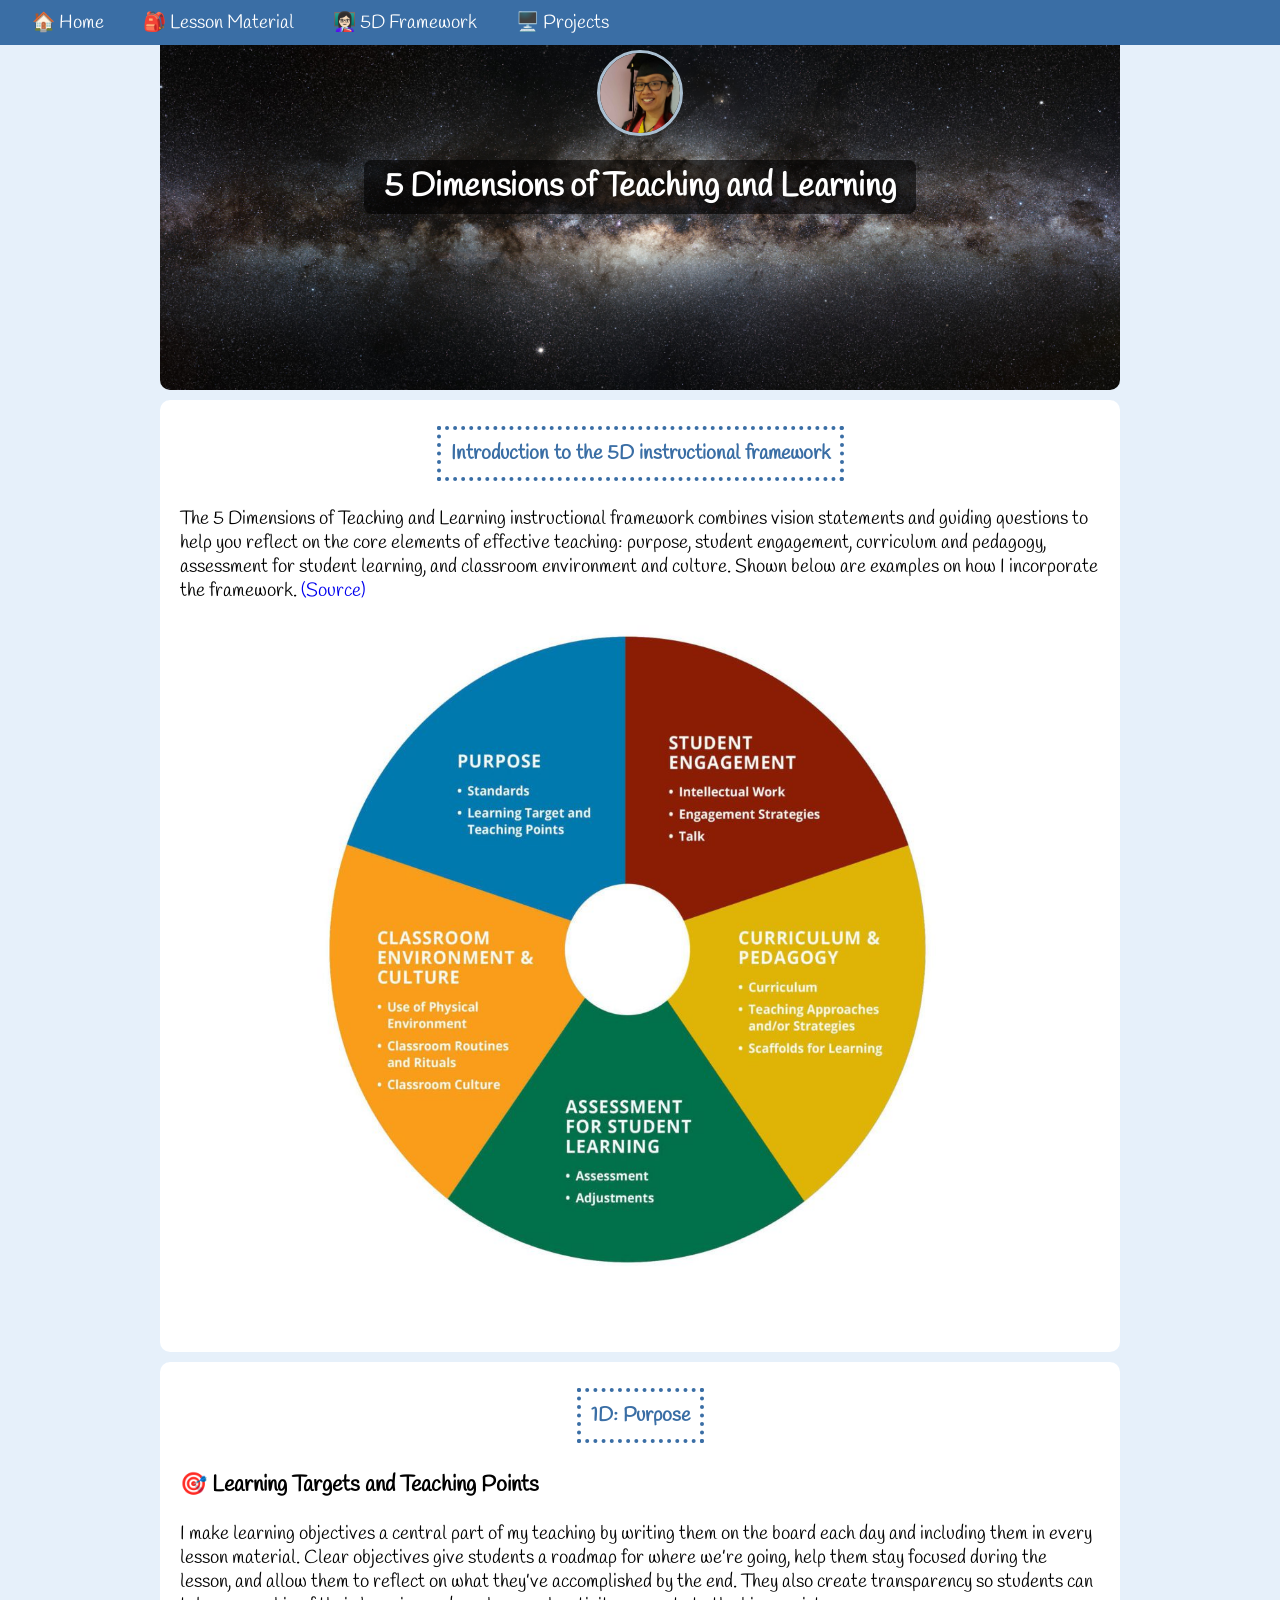
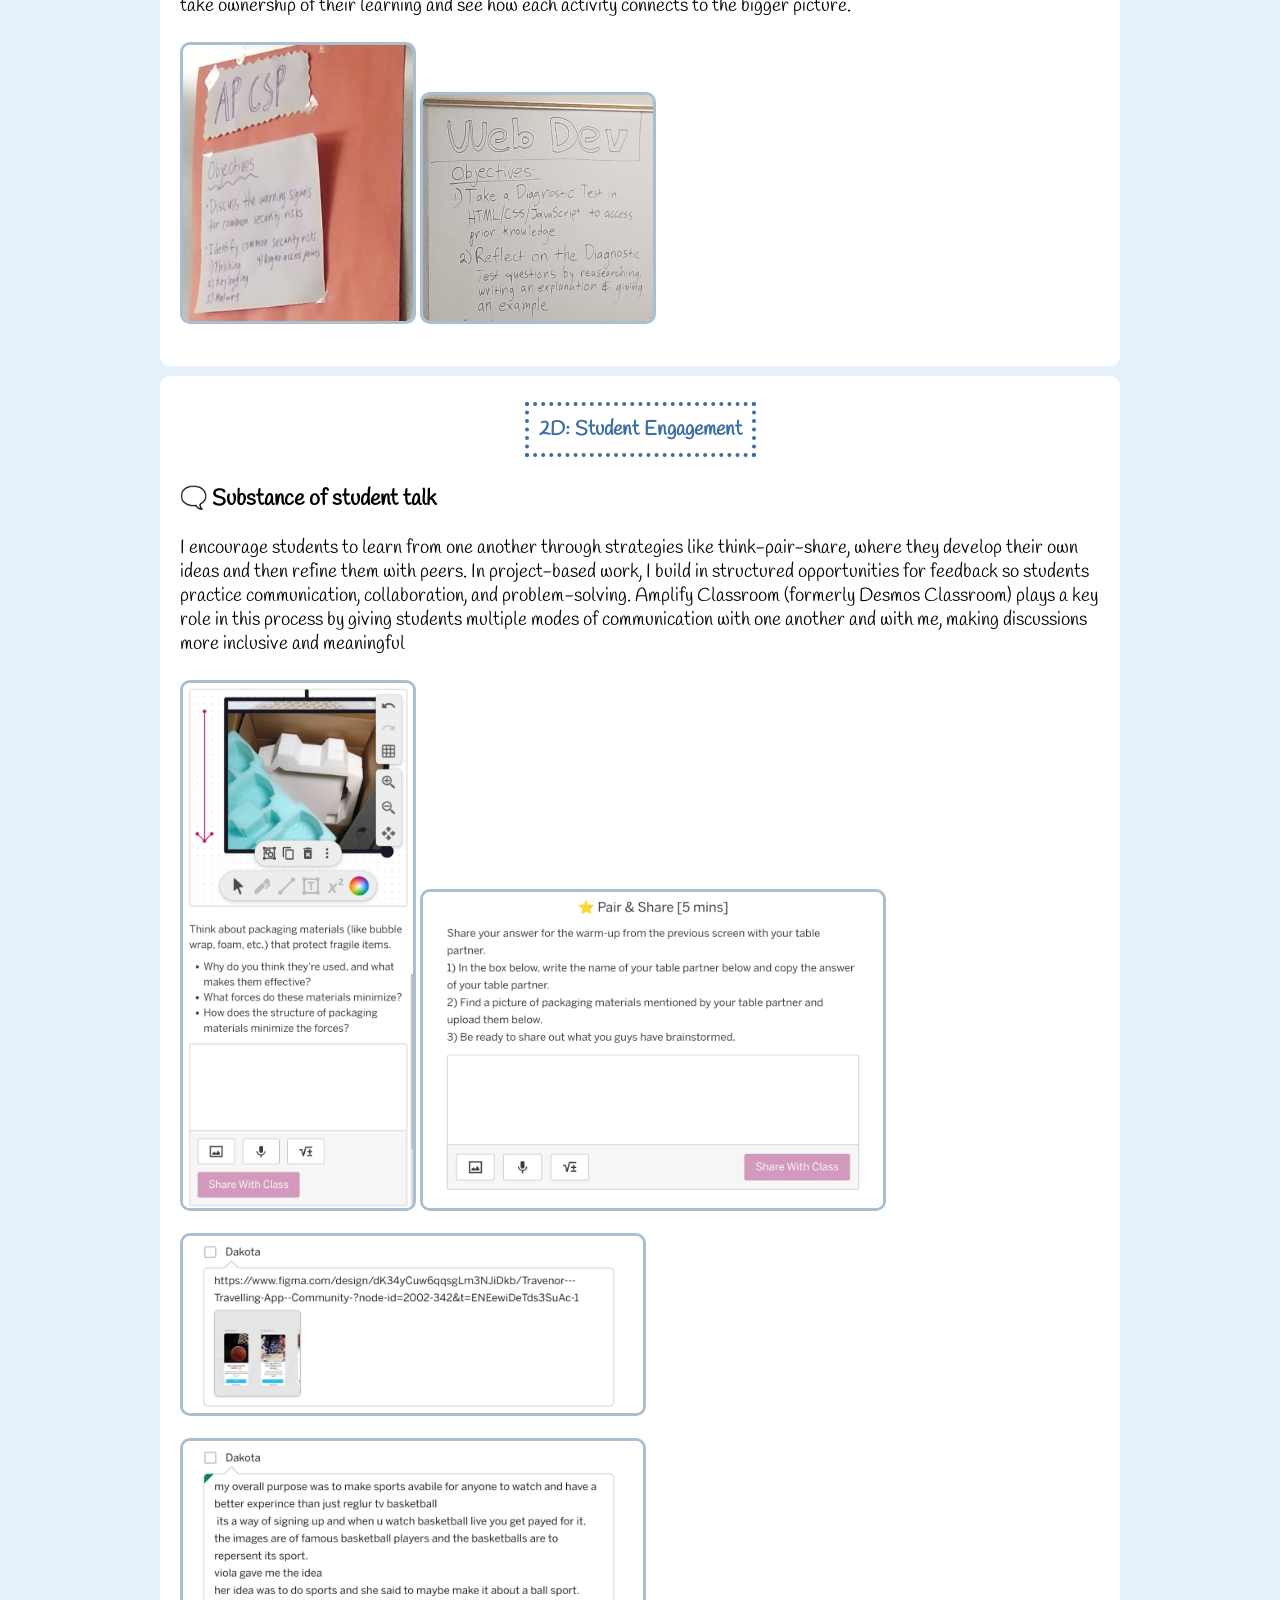
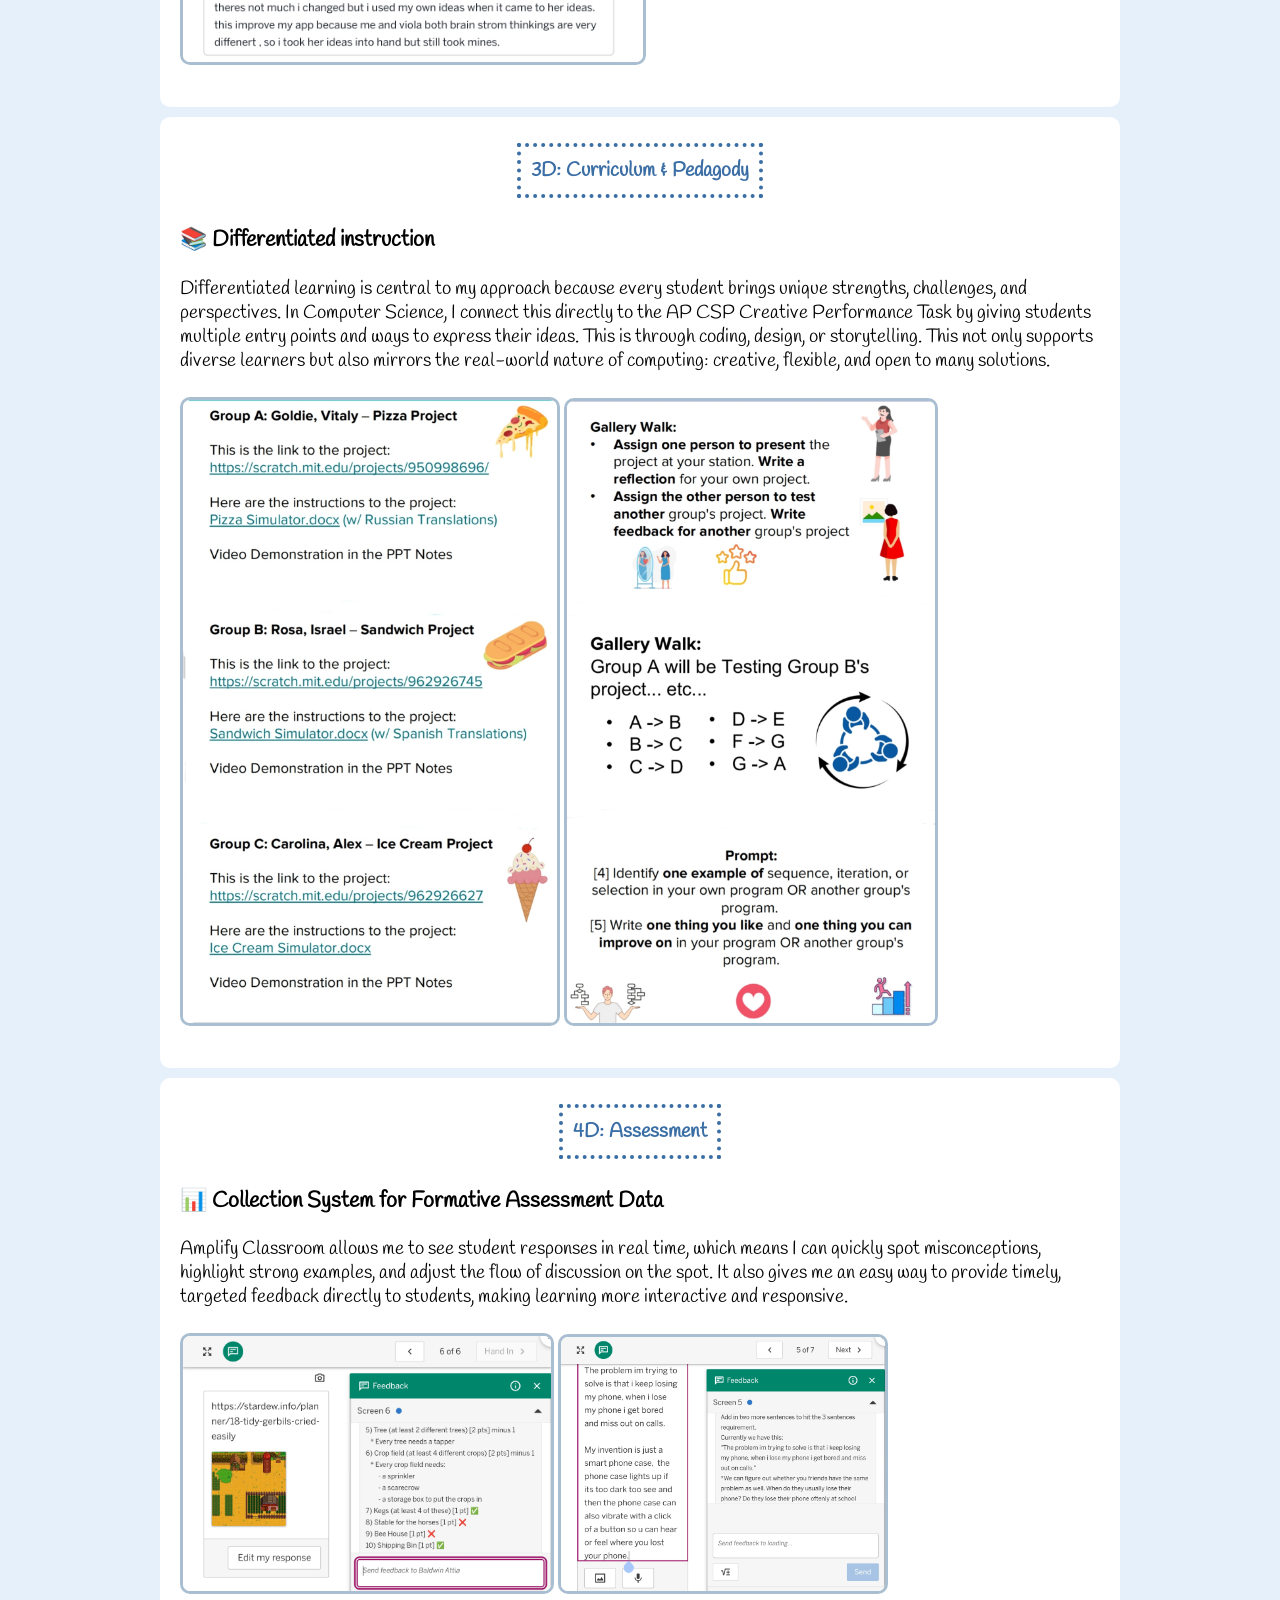
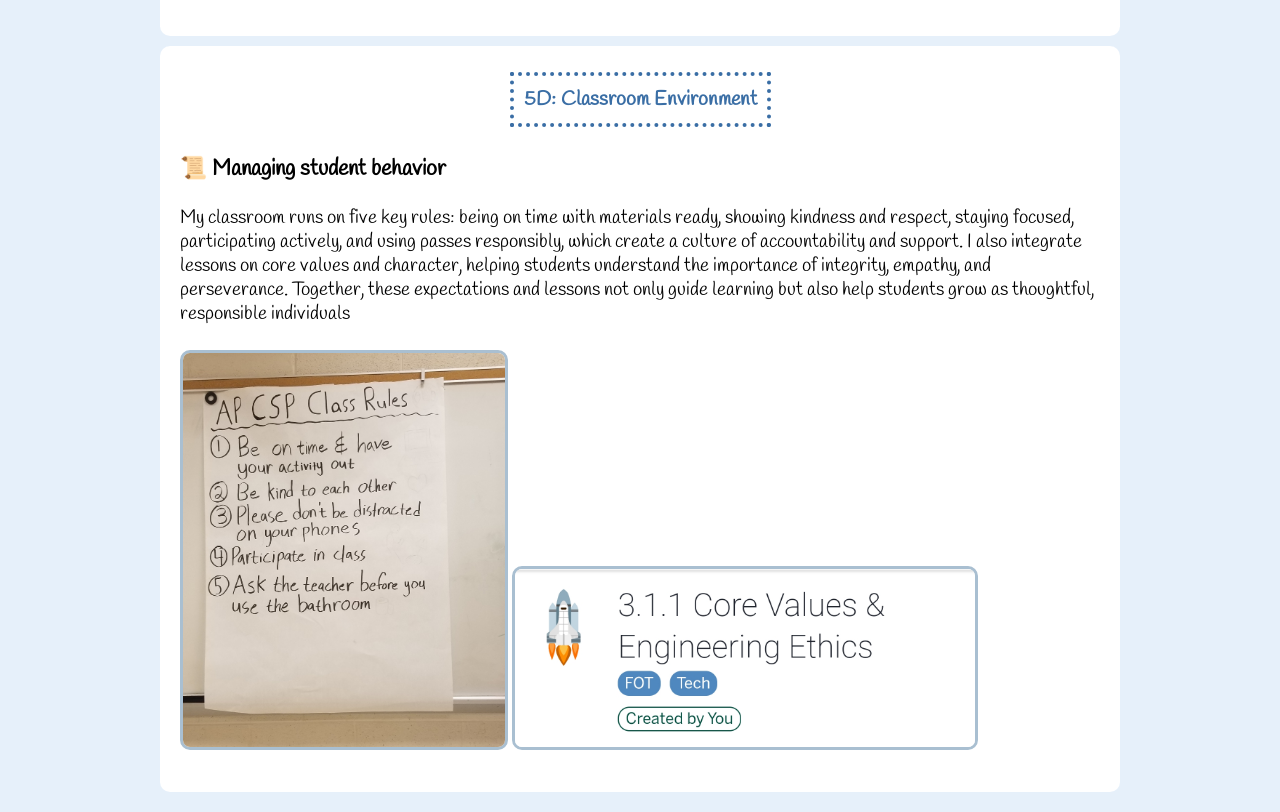
==== 5D-framework.html @ feb8df52 "first commit" ====
<!doctype html>
<html>
  <head>
    <meta name="viewport" content="width=device-width, initial-scale=1.0" />
    <title>Portfolio</title>
    <link
      href="https://fonts.googleapis.com/css?family=Handlee"
      rel="stylesheet"
    />
    <link rel="stylesheet" href="style.css" />
  </head>

  <body>
    <nav class="navbar">
      <button class="nav-toggle" onclick="toggleMenu()">☰</button>
      <div class="nav-links">
        <button class="nav-close" onclick="toggleMenu()">✖</button>
        <a href="index.html">🏠 Home</a>
        <a href="materials.html">🎒 Lesson Material</a>
        <a href="5D-framework.html">👩🏻‍🏫 5D Framework</a>
        <a href="projects.html">🖥️ Projects</a>
      </div>
    </nav>

    <main>
      <header id="header" class="section">
        <img
          alt=""
          class="img-circle"
          src="profile.jpg"
          onerror="this.style.display='none'"
        />
        <br />
        <p>5 Dimensions of Teaching and Learning</p>
      </header>

      <section class="section">
        <h1><span>Introduction to the 5D instructional framework</span></h1>

        <p>
          The 5 Dimensions of Teaching and Learning instructional framework
          combines vision statements and guiding questions to help you reflect
          on the core elements of effective teaching: purpose, student
          engagement, curriculum and pedagogy, assessment for student learning,
          and classroom environment and culture. Shown below are examples on how
          I incorporate the framework.
          <a
            href="https://k-12leadership.org/tools/5-dimensions-of-teaching-and-learning/"
            target="_blank"
            >(Source)</a
          >
        </p>

        <div class="image-container">
          <img
            src="5D-framework.jpg"
            alt="5D Framework"
            onerror="this.src='https://k-12leadership.org/wp-content/uploads/2021/03/5D-framework-just-visual-999x1024.jpg'"
            style="width: 75%; height: auto"
          />
        </div>

        <h3></h3>
        <p></p>
      </section>

      <section class="section">
        <h1><span>1D: Purpose</span></h1>
        <h3>🎯 Learning Targets and Teaching Points</h3>
        <p>
          I make learning objectives a central part of my teaching by writing
          them on the board each day and including them in every lesson
          material. Clear objectives give students a roadmap for where we’re
          going, help them stay focused during the lesson, and allow them to
          reflect on what they’ve accomplished by the end. They also create
          transparency so students can take ownership of their learning and see
          how each activity connects to the bigger picture.
        </p>
        <br />

        <img
          src="apcsp-obj.png"
          class="image-with-border"
          style="width: 25%; height: auto"
        />
        <img
          src="web-obj.jpg"
          class="image-with-border"
          style="width: 25%; height: auto"
        />
      </section>

      <section class="section">
        <h1><span>2D: Student Engagement</span></h1>
        <h3>🗨️ Substance of student talk</h3>
        <p>I encourage students to learn from one another through strategies like think-pair-share, where they develop their own ideas and then refine them with peers. In project-based work, I build in structured opportunities for feedback so students practice communication, collaboration, and problem-solving. Amplify Classroom (formerly Desmos Classroom) plays a key role in this process by giving students multiple modes of communication with one another and with me, making discussions more inclusive and meaningful</p>
        <br />

        <img
          src="warmup.jpg"
          class="image-with-border"
          style="width: 25%; height: auto"
        />
        <img
          src="pair-share.jpg"
          class="image-with-border"
          style="width: 50%; height: auto"
        />
        <img
          src="figma.jpg"
          class="image-with-border"
          style="width: 50%; height: auto"
        />
        
        <img
          src="student-student.jpg"
          class="image-with-border"
          style="width: 50%; height: auto"
        />
        
      </section>
      <section class="section">
        <h1><span>3D: Curriculum & Pedagody</span></h1>
        <h3>📚 Differentiated instruction</h3>
        <p>Differentiated learning is central to my approach because every student brings unique strengths, challenges, and perspectives. In Computer Science, I connect this directly to the AP CSP Creative Performance Task by giving students multiple entry points and ways to express their ideas. This is through coding, design, or storytelling. This not only supports diverse learners but also mirrors the real-world nature of computing: creative, flexible, and open to many solutions.</p>
        <br />

        <img
          src="choose-proj.jpg"
          class="image-with-border"
          style="width: 40.7%; height: auto"
        />
        <img
          src="gallery-walk.jpg"
          class="image-with-border"
          style="width: 40%; height: auto"
        />
      </section>
      <section class="section">
        <h1><span>4D: Assessment</span></h1>
        <h3>📊 Collection System for Formative Assessment Data</h3>
        <p>Amplify Classroom allows me to see student responses in real time, which means I can quickly spot misconceptions, highlight strong examples, and adjust the flow of discussion on the spot. It also gives me an easy way to provide timely, targeted feedback directly to students, making learning more interactive and responsive.</p>
        <br />

        <img
          src="stardew.jpg"
          class="image-with-border"
          style="width: 40%; height: auto"
        />
        <img
          src="inventor.jpg"
          class="image-with-border"
          style="width: 35.2%; height: auto"
        />
      </section>
      <section class="section">
        <h1><span>5D: Classroom Environment</span></h1>
        <h3>📜 Managing student behavior</h3>
        <p>My classroom runs on five key rules: being on time with materials ready, showing kindness and respect, staying focused, participating actively, and using passes responsibly, which create a culture of accountability and support. I also integrate lessons on core values and character, helping students understand the importance of integrity, empathy, and perseverance. Together, these expectations and lessons not only guide learning but also help students grow as thoughtful, responsible individuals</p>
        <br />

        <img
          src="rules.jpg"
          class="image-with-border"
          style="width: 35%; height: auto"
        />
        <img
          src="core.jpg"
          class="image-with-border"
          style="width: 50%; height: auto"
        />
      </section>
    </main>
    <script src="main.js"></script>
  </body>
</html>
---- style.css ----
/* Global Reset & Base Styles */
html {
	margin: 0;
	padding: 0;
}

body {
	font-family: 'Handlee', cursive;
	font-size: 14pt;
	background-color: #E6F0FA;
	padding: 10px; /* Provides spacing around the content */
	margin: 0; /* Overrides default body margin */
	/* Consider adding margin-top if content overlaps fixed navbar */
	/* margin-top: 50px; Adjust based on navbar height */
}

p {
	padding: 0;
	margin: 0;
}


/* Utility Classes */
.img-circle {
	width: 150px; /* Size from second definition */
	height: 150px; /* Size from second definition */
	border-radius: 50%;
	border: 3px solid #A9BFD1; /* Border color from second definition */
	object-fit: cover; /* From second definition */
	/* Note: The original CSS had two definitions. One had 'border: 3px solid white'. */
	/* The second one (#header .img-circle) was more specific and likely intended. */
	/* If you need the white border elsewhere, create a separate specific class. */
}

.image-container {
  display: flex; /* Enables Flexbox */
  justify-content: center; /* Centers content horizontally */
}

.image-with-border {
  border: 3px solid #A9BFD1; /* 3px solid border with the light blue color */
  border-radius: 10px; /* Optional: adds rounded corners to the image */
  /* You can add margin-bottom here if you want space between the image and the paragraph */
  margin-bottom: 15px;
  justify-content: center; /* Centers content horizontally */
}





/* Navigation Bar */
/* Navbar container */
.navbar {
  display: flex;
  align-items: center;
  background-color: #3A6EA5; /* blue */
  padding: 10px 20px;
  position: fixed;
  top: 0;
  left: 0;
  height: 45px;
  width: 100%;
  box-sizing: border-box;
  z-index: 100;
}

/* Hamburger button */
.nav-toggle {
  display: none;
  font-size: 25pt;
  background: none;
  border: none;
  color: white;
  cursor: pointer;
  margin-right: 15px;
}

/* Desktop nav links */
.nav-links {
  display: flex;
  gap: 15px;
}

.nav-links a {
  color: white;             /* force white text */
  text-decoration: none;
  padding: 8px 12px;
  border-radius: 5px;
}

.nav-links a:visited {
  color: white;             /* fix purple visited links */
}

.nav-links a:hover {
  background-color: #5B8FD3;
  color: black;
}

.nav-close {
  display: none;               /* hidden on desktop */
  background: none;
  border: none;
  color: white;
  font-size: 25pt;
  position: absolute;
  top: 15px;
  left: 15px;                  /* inside menu, left-aligned */
  cursor: pointer;
}

/* Mobile menu */
@media (max-width: 640px) {
  .nav-toggle {
    display: block;         /* show hamburger */
  }

  .nav-links {
    display: flex;
    flex-direction: column;
    position: fixed;
    top: 0;
    left: -100%;            /* start off-screen left */
    width: 100%;            /* full width of viewport */
    height: 100vh;          /* full height */
    background-color: #3A6EA5;
    padding-top: 80px;
    gap: 10px;
    transition: left 0.3s ease;
    z-index: 90;
    overflow-y: auto; 
  }

  .nav-links.show {
    left: 0;                /* slide in from left */
  }

  .nav-links a {
    font-size: 18pt;
    padding: 20px; /* <-- pushes links below the X close button */
  }
  .nav-close {
    display: block;            /* show on mobile menu */
  }

/* Prevent body from scrolling */
.no-scroll {
  overflow: hidden;
  height: 100vh; /* optional, ensures full-page height is fixed */
}

  .navbar {
    height: 55px; /* increase this to make the blue bar thicker */
  }
}
/* Default for desktops */
#header {
	padding: 40px 20px;
	background-image: url("New_space_banner.jpg");
	background-size: cover;
	background-position: center;
	background-repeat: no-repeat;
	height: 300px; /* Or auto, depending on your layout */
	z-index: 1;
}

/* Phones */
@media (max-width: 640px) {
	#header {
		height: 150px;
		padding: 20px 10px;
	}
}


/* Header overlay for better contrast */
#header::before {
	content: "";
	position: absolute;
	inset: 0; /* Covers the entire element */
	background: rgba(0, 0, 0, 0.0); /* semi-transparent overlay */
	z-index: 0; /* Behind the content */
	border-radius: inherit; /* Inherit border-radius if header has one */
}

#header img.img-circle { /* Specificity for the header image */
	display: block;
	width: 80px; /* Original size for header image */
	height: 80px; /* Original size for header image */
	margin: auto; /* Center the image */
	border: 3px solid #A9BFD1; /* Original border for header image */
}

#header p {
  font-size: 25pt;
  padding: 5px 20px;
  font-weight: bold;
  text-align: center;
  text-shadow: 2px 2px 6px rgba(0, 0, 0, 0.6);
  background-color: rgba(0, 0, 0, 0.6);
  border-radius: 8px;
  color: white;
  display: inline-block;
  margin: 0 auto;
  position: relative; /* Add this line */
  z-index: 2; /* Add this line to explicitly layer the text */
}


#header {
	text-align: center;
}

/* General Section Styling */
.section {
	background-color: #fff;
	margin-bottom: 10px;
	border-radius: 10px;
	/* Common padding/margin will be set in media queries */
}

.section h1 {
  font-size: 15pt;
  color: #3A6EA5;
  text-align: center;
  padding: 20px 0;
  margin: 0 0 20px 0;
  position: relative; /* Add this line */
  z-index: 2; /* Add this line to make sure the h1 is correctly layered */
  /*
  border-bottom: 4px dotted #8d54be; 
  padding-bottom: 20px; 
  /*Add padding to separate the border from the h3 */
  
}

.section p {
    position: relative;
    z-index: 1; /* This will ensure paragraphs are selectable */
}

/*dotted borders*/
.section h1 span {
	border: 4px dotted #3A6EA5;
	padding: 10px;
}

/* Specific Content Styles */
.code-snippet {
	display: inline-block; /* Changed from inline for padding/border */
	font-family: "Courier New", monospace;
	font-size: 1.0em; /* Relative to parent font size */
	color: #8d54be;
	background-color: #f4f4f4;
	padding: 5px 10px;
	border-radius: 5px;
	border: 1px solid #ddd;
	box-shadow: 2px 2px 6px rgba(0, 0, 0, 0.1);
	margin-top: 5px; /* Add some space */
	margin-bottom: 5px; /* Add some space */
}

.quote {
	font-style: italic;
	color: #2c3e50;
	font-size: 1.0em; /* Relative to parent font size */
	margin-top: 10px;
	text-align: left;
}

/* Experience / Education List Styles */
dl {
	/* Add padding/margin if needed */
	padding-left: 0px; /* Example */
}

dt {
	margin-top: 10px; /* Space between entries */
}

dd {
	margin-left: 20px; /* Indent details */
	margin-bottom: 5px; /* Space below details */
	line-height: 1.4; /* Improve readability */
}

/* Style for the floated span within dt */
dt span {
	float: right;
	font-weight: normal; /* Adjust if needed */
}

/* Programming/Dev/Creative Tools List Styles */
/* (Uses general dl/dd styles above) */
/* Add specific styles if needed */


/* Media Section */
iframe,
audio { /* Grouped selector */
	display: block;
	margin: 20px auto; /* Add vertical margin */
	border: 3px solid #A9BFD1;
	width: 100%; /* Ensure responsiveness */
	box-sizing: border-box; /* Include border in width calculation */
	/* Explicit width/height removed for better responsiveness */
	/* If fixed size needed, uncomment below */
	height: 360px;
}

/* Contacts Section */
#contacts {
	text-align: center;
	padding-bottom: 20px; /* Added padding */
}

#contacts h1 { /* Inherits .section h1 styles */
	margin-bottom: 20px; /* More space after title */
}

#contacts div {
	margin-bottom: 15px; /* Space between icons and text */
}

#contacts a {
	text-decoration: none;
	display: inline-block; /* Allows margin */
	margin-left: 7px;
	margin-right: 7px;
}

#contacts img {
	height: 50px;
	width: 50px;
	vertical-align: middle; /* Align icons better if text wraps */
}

#contacts img:hover {
	opacity: 0.8;
}

#contacts p {
	/* Inherits base 'p' styles */
	font-size: 12pt; /* Example: Adjust size if needed */
	color: #555; /* Example: Adjust color if needed */
}


/* Copyright Footer */
.copyright {
	font-size: 14pt; /* Slightly larger than body */
	text-align: center;
	padding-top: 10px;
	padding-bottom: 50px;
	color: grey;
}

/* --- Media Queries --- */
/* Styles for Mobile */
@media screen and (max-width: 1140px) { /* Adjusted breakpoint slightly */
	.section {
		padding: 15px;
		/* No horizontal margins */
		margin-left: 0;
		margin-right: 0;
	}
	#header {
		margin-top: 35px; /* Adjust header margin for smaller navbar height if needed */
	}
	dt span { /* Stack date/time below title on small screens */
			float: none;
			display: block;
		font-size: 0.9em;
		margin-top: 3px;
		}
}

/* Styles for Tablets/Desktops */
@media screen and (min-width: 1140px) { /* Simplified breakpoint */
	.section {
		padding: 20px;
		margin-left: 150px;
		margin-right: 150px;
	}

}


a {
	text-decoration: none;
}


/* --- Styles for Two-Column Layout --- */

.two-column-container {
	display: flex; /* Enables Flexbox */
	justify-content: space-between; /* Optional: Distributes space between columns */
	gap: 20px; /* Adds space between the columns (adjust as needed) */
	margin-top: 20px; /* Optional: Add some space above the columns */
	flex-wrap: wrap; /* Allows columns to stack on smaller screens */
}

.column {
	flex: 1; /* Allows columns to grow and shrink equally */
	min-width: 250px; /* Optional: Prevent columns from becoming too narrow */
	/* Add padding, borders, or background if you want to style the columns */
	padding: 15px;
	/* border: 1px solid #ccc; /* Example border */
	/* background-color: #f9f9f9; /* Example background */
}

/* Optional: Add specific styling for lists within columns */
.column h2 {
		margin-top: 0; /* Remove default top margin if needed */
}

.column ul {
	list-style: none; /* Remove default bullet points */
	padding-left: 0; /* Remove default padding */
}

.column li {
	margin-bottom: 8px; /* Space between list items */
}

/* --- Optional: Responsive Styling --- */
/* If the screen is too small, stack the columns */
@media (max-width: 1140px) { /* Adjust breakpoint as needed */
	.two-column-container {
		flex-direction: column; /* Stack items vertically */
	}
	.column {
			min-width: 100%; /* Allow columns to take full width when stacked */
	}
}


#docContainer {
	width: 100%;
	height: 400px;
	position: relative;
	display: flex;
	justify-content: center;
	align-items: center;
}

#docIframe {
	width: 1000px;
	height: 100%;
	border: none;
	display: flex;
	justify-content: center;
	align-items: center;
}

#fullscreenBtn {
	position: absolute;
	bottom: 10px;
	right: 30px;
	z-index: 10;
	padding: 8px 12px;
	background-color: rgba(0, 0, 0, 0.7);
	color: white;
	border: none;
	border-radius: 5px;
	cursor: pointer;
}

#exitFullscreenBtn {
	position: absolute;
	bottom: 10px;
	right: 68px;
	z-index: 10;
	padding: 8px 12px;
	background-color: rgba(0, 0, 0, 0.7);
	color: white;
	border: none;
	border-radius: 5px;
	cursor: pointer;
}

/* === Commented Out Unused Styles (Based on provided HTML) === */
/* If these are used in other pages, uncomment them. */

/*
table {
	width: 100%;
	font-size: 11pt;
}

table,
th,
td {
	border: 2px solid #cecece;
	border-collapse: collapse;
	text-align: center;
	table-layout: fixed;
}

.selected {
	background-color: #f36f48;
	font-weight: bold;
	color: white;
}

li {
	margin-bottom: 15px;
	font-weight: bold;
}

progress {
	width: 70%;
	height: 20px;
	color: #f8c75d;
	background: #efefef;
	border: none; // Add this for consistency
	border-radius: 10px; // Optional: round corners
}

progress::-webkit-progress-bar {
	background: #efefef;
	border-radius: 10px; // Optional: round corners
}

progress::-webkit-progress-value {
	background: #f8c75d;
	border-radius: 10px; // Optional: round corners
}

progress::-moz-progress-bar {
	color: #f8c75d;
	background: #efefef;
	border-radius: 10px; // Optional: round corners
}

hr {
	border: 0;
	height: 1px;
	background: #f36f48;
}

form {
	text-align: center;
	margin-top: 0;
}

.submit {
	background-color: #3fb6b2;
	padding: 12px 45px;
	border-radius: 5px;
	cursor: pointer;
	color: #ffffff;
	border: none;
	outline: none;
	margin: 0;
	font-weight: bold;
}

.submit:hover {
	background-color: #43a09d;
}

textarea {
	height: 100px;
}

input,
textarea {
	margin-bottom: 10px;
	font-size: 11pt;
	padding: 15px 10px 10px;
	border: 1px solid #cecece;
	background-color: #efefef;
	color: #787575;
	border-radius: 5px;
	width: 70%;
	outline: none;
	box-sizing: border-box; // Recommended for padding/border inclusion
}

.face {
	transform: scale(0.4);
	margin: 0 auto;
	display: block;
	margin-top: -35px;
	margin-bottom: -25px;
}
*/

/* Page transition styles - Keep if used for multi-page effects */
/*
.page {
	width: 100vw;
	height: 100vh;
	position: fixed;
	top: 0;
	left: -100vw;
	overflow-y: auto;
	z-index: 0;
	background-color: #f7d2f2;
	transition: left 0.5s ease-in-out; // Added transition
}

.page:target {
	left: 0vw;
	z-index: 1;
}
*/

/* Redundant body selector, conflicts with tag selector */
/*
.body {
	margin: 0em;
}
*/
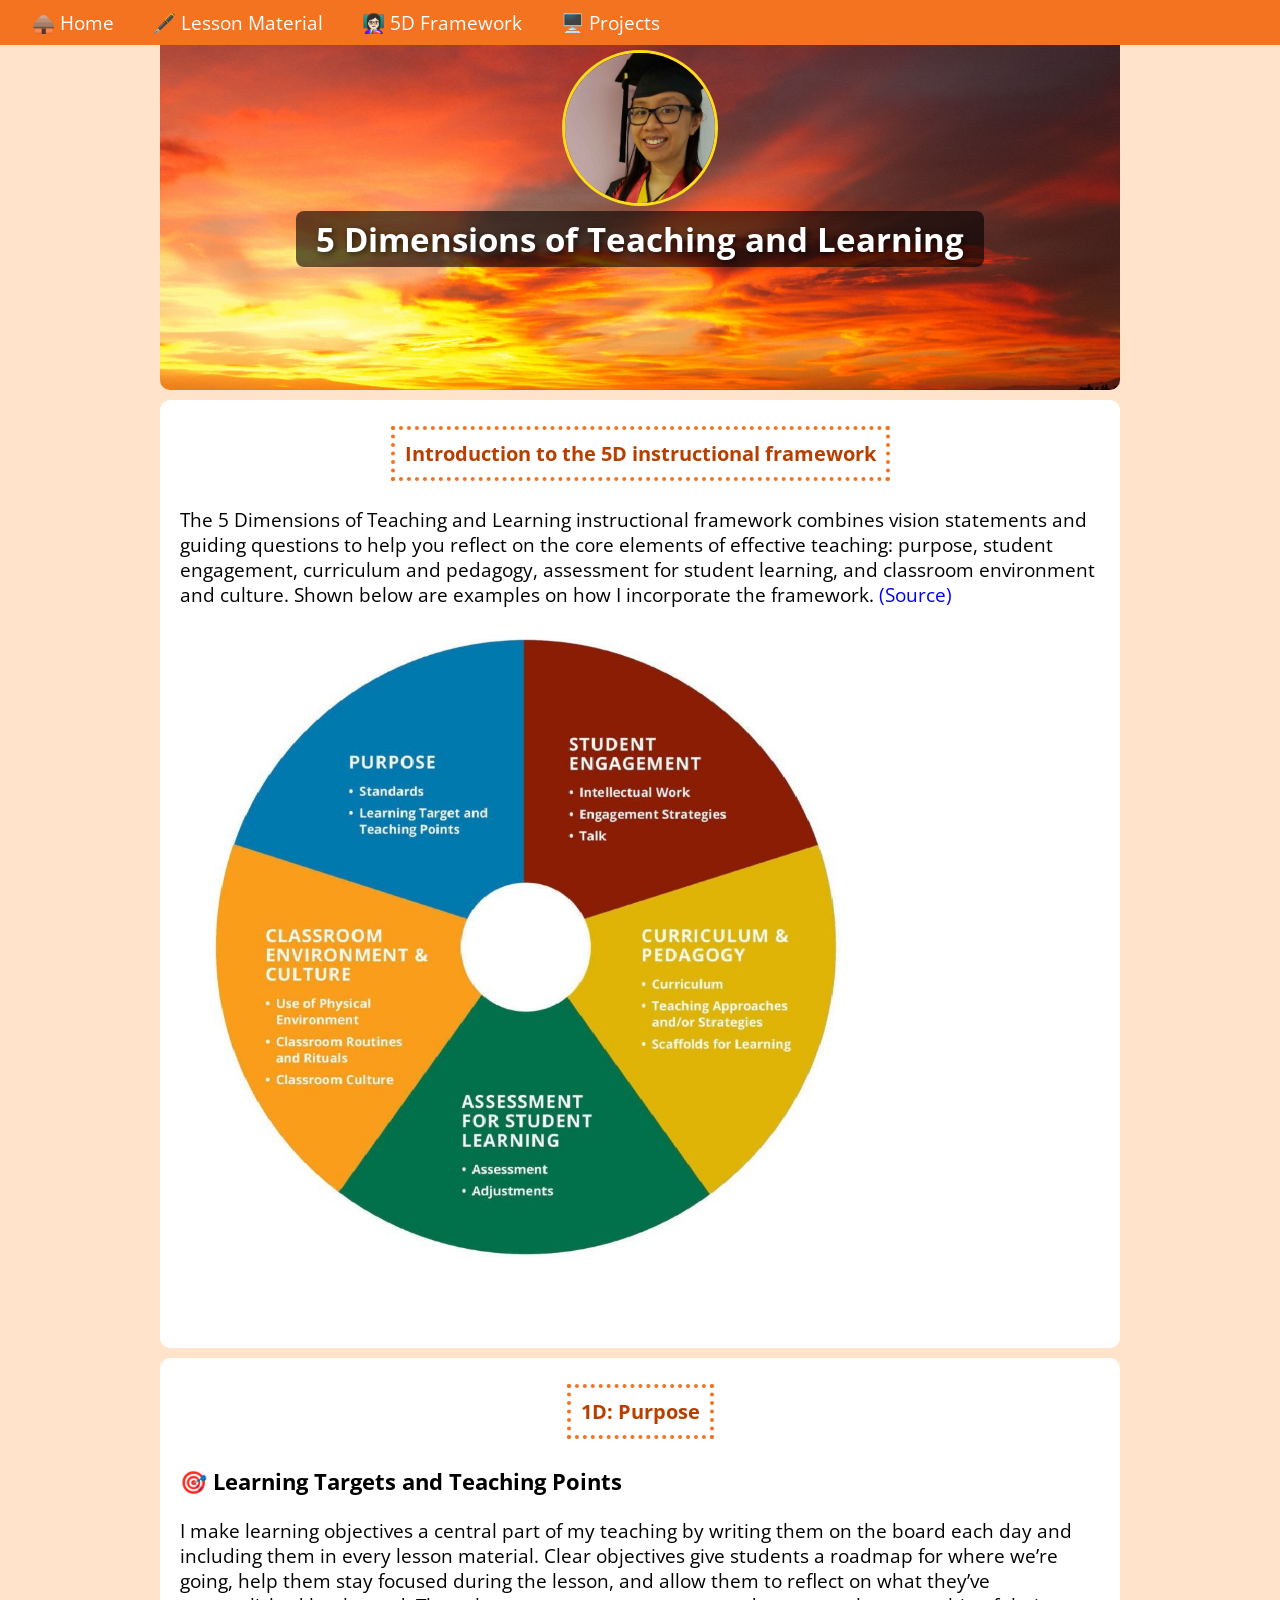
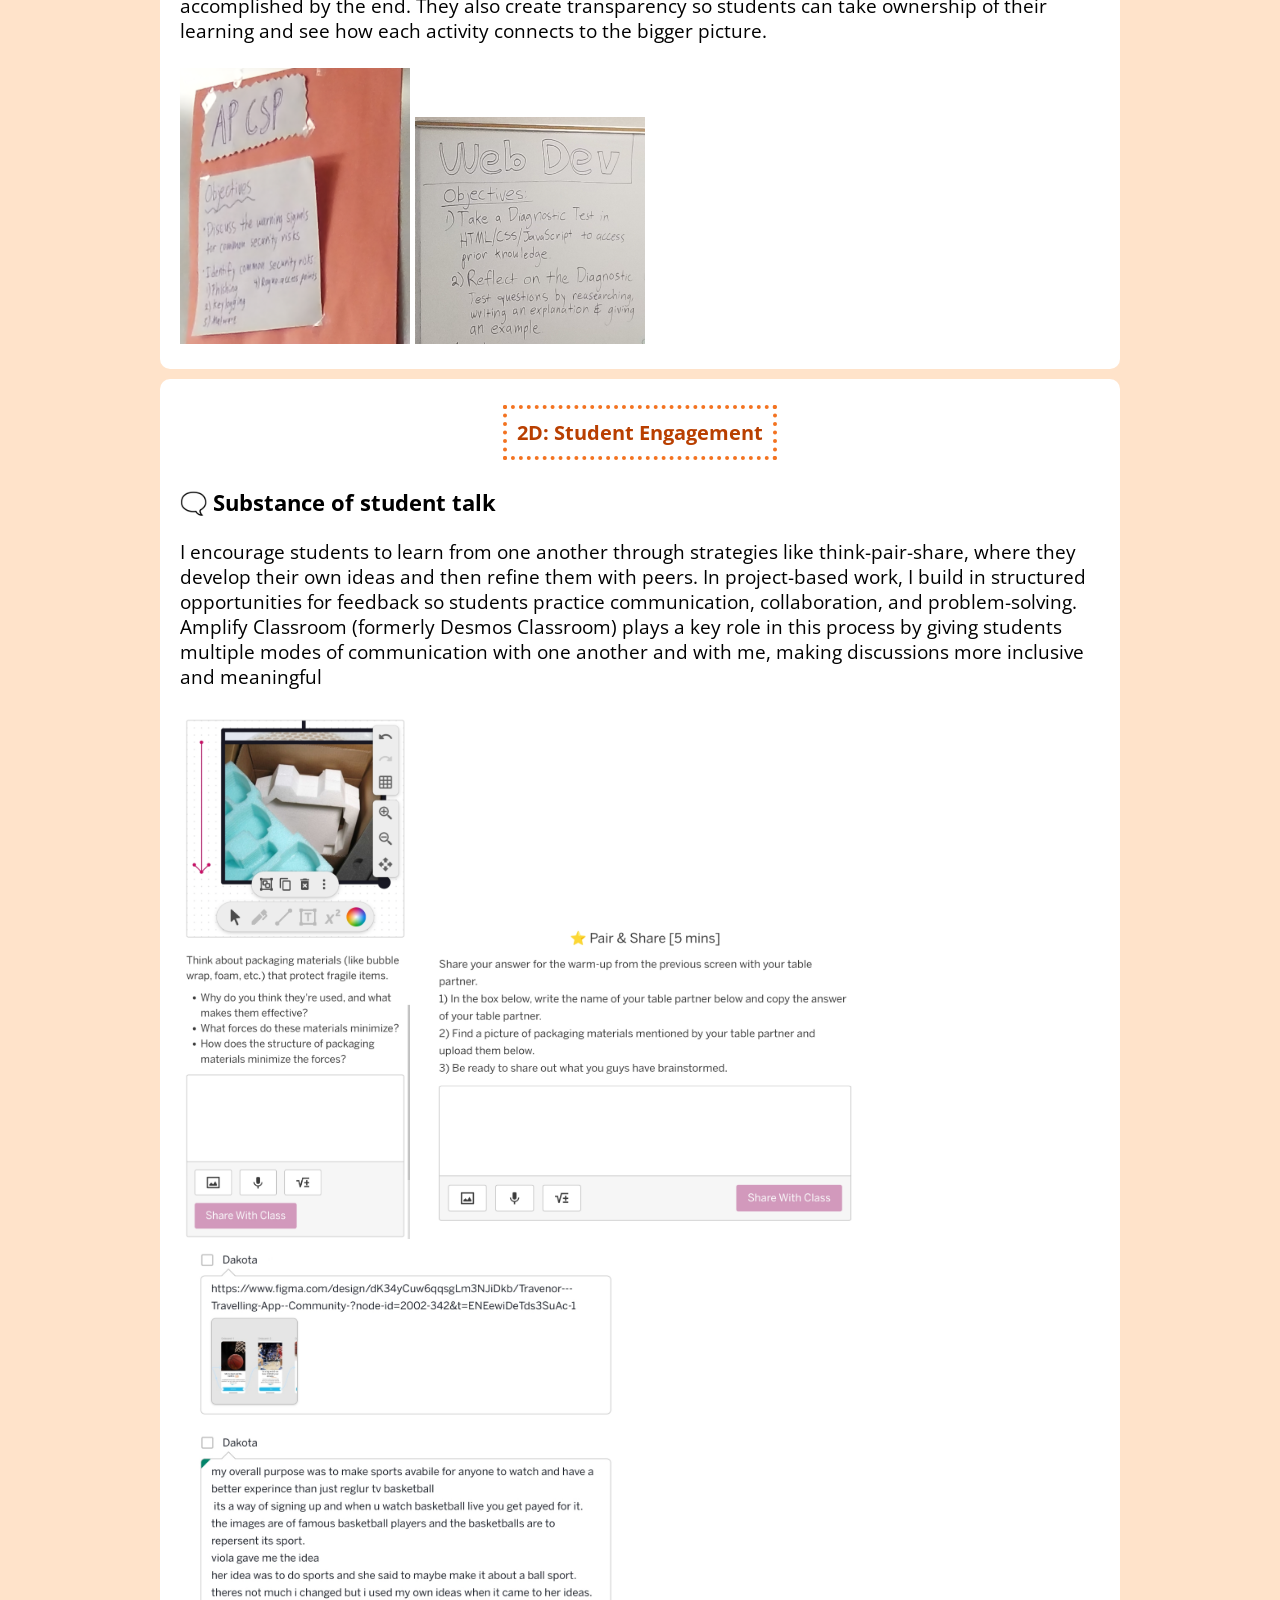
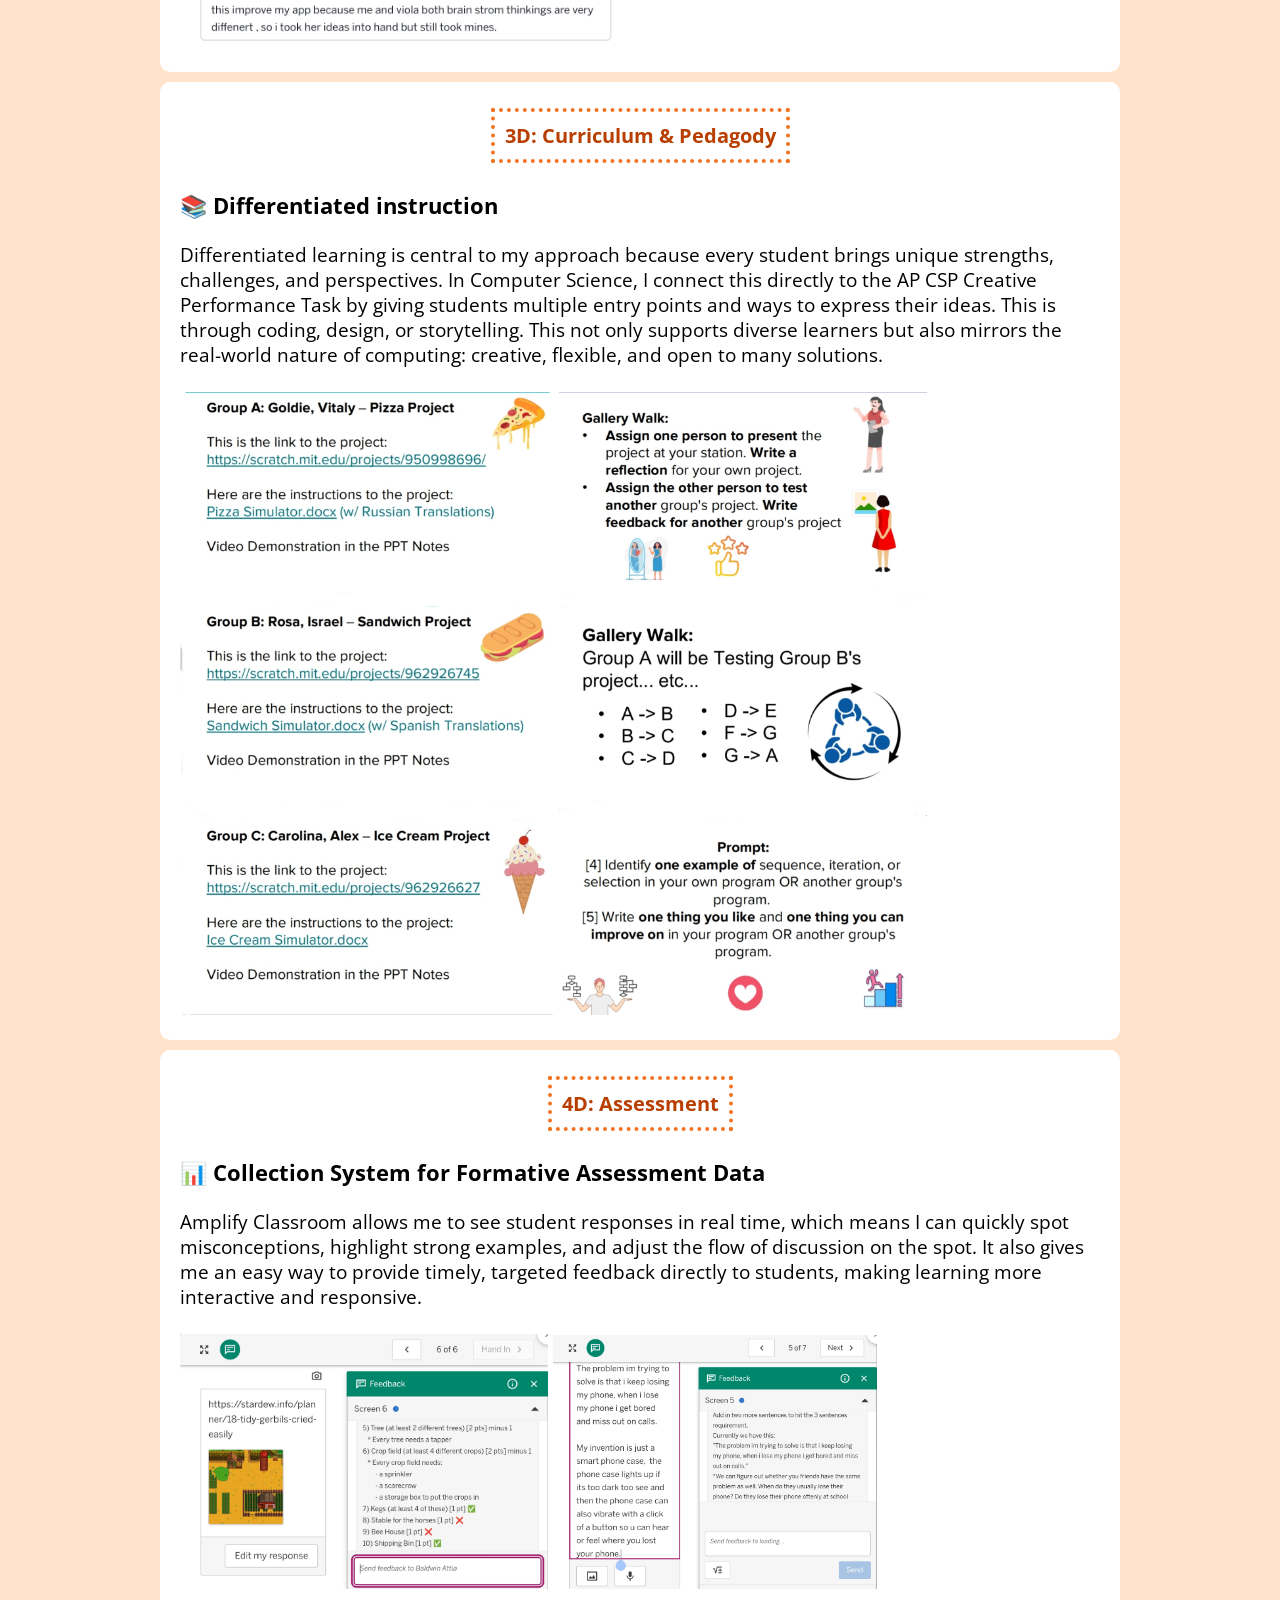
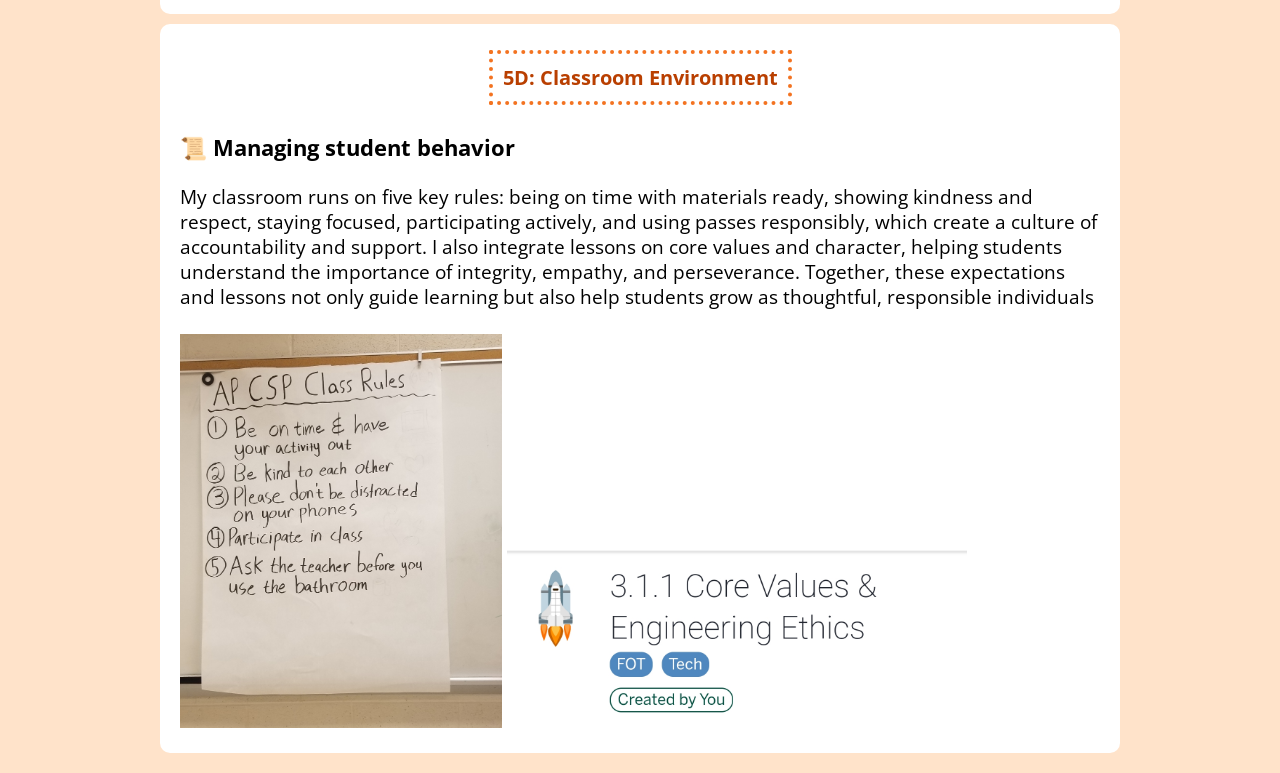
==== commit 3eca0228: "Update colors" ====
--- a/5D-framework.html
+++ b/5D-framework.html
@@ -2,12 +2,16 @@
 <html>
   <head>
     <meta name="viewport" content="width=device-width, initial-scale=1.0" />
+    <link rel="icon" href="favicon.ico">
+    
     <title>Portfolio</title>
+    <link href="https://fonts.googleapis.com/css?family=Handlee" rel="stylesheet" />
+    <link rel="stylesheet" href="style.css" />
+    <link rel="preconnect" href="https://fonts.googleapis.com">
+    <link rel="preconnect" href="https://fonts.gstatic.com" crossorigin>
     <link
-      href="https://fonts.googleapis.com/css?family=Handlee"
-      rel="stylesheet"
-    />
-    <link rel="stylesheet" href="style.css" />
+        href="https://fonts.googleapis.com/css2?family=Merriweather:wght@400;700&family=Open+Sans:wght@400;700&display=swap"
+        rel="stylesheet">
   </head>
 
   <body>
@@ -15,8 +19,8 @@
       <button class="nav-toggle" onclick="toggleMenu()">☰</button>
       <div class="nav-links">
         <button class="nav-close" onclick="toggleMenu()">✖</button>
-        <a href="index.html">🏠 Home</a>
-        <a href="materials.html">🎒 Lesson Material</a>
+        <a href="index.html">🛖 Home</a>
+        <a href="materials.html">🖋️ Lesson Material</a>
         <a href="5D-framework.html">👩🏻‍🏫 5D Framework</a>
         <a href="projects.html">🖥️ Projects</a>
       </div>
--- a/style.css
+++ b/style.css
@@ -1,60 +1,38 @@
 /* Global Reset & Base Styles */
 html {
-	margin: 0;
-	padding: 0;
+    margin: 0;
+    padding: 0;
 }
 
 body {
-	font-family: 'Handlee', cursive;
-	font-size: 14pt;
-	background-color: #E6F0FA;
-	padding: 10px; /* Provides spacing around the content */
-	margin: 0; /* Overrides default body margin */
-	/* Consider adding margin-top if content overlaps fixed navbar */
-	/* margin-top: 50px; Adjust based on navbar height */
+    font-family: 'Open Sans', cursive;
+    font-size: 14pt;
+    background-color: #ffe3ca; /* NEW: Cleaner, brighter warm white */
+    padding: 10px; 
+    margin: 0; 
 }
 
 p {
-	padding: 0;
-	margin: 0;
+    padding: 0;
+    margin: 0;
 }
 
 
 /* Utility Classes */
 .img-circle {
-	width: 150px; /* Size from second definition */
-	height: 150px; /* Size from second definition */
-	border-radius: 50%;
-	border: 3px solid #A9BFD1; /* Border color from second definition */
-	object-fit: cover; /* From second definition */
-	/* Note: The original CSS had two definitions. One had 'border: 3px solid white'. */
-	/* The second one (#header .img-circle) was more specific and likely intended. */
-	/* If you need the white border elsewhere, create a separate specific class. */
-}
-
-.image-container {
-  display: flex; /* Enables Flexbox */
-  justify-content: center; /* Centers content horizontally */
-}
-
-.image-with-border {
-  border: 3px solid #A9BFD1; /* 3px solid border with the light blue color */
-  border-radius: 10px; /* Optional: adds rounded corners to the image */
-  /* You can add margin-bottom here if you want space between the image and the paragraph */
-  margin-bottom: 15px;
-  justify-content: center; /* Centers content horizontally */
-}
-
-
-
-
+    width: 150px; 
+    height: 150px; 
+    border-radius: 50%;
+    border: 3px solid #FDDC1D; 
+    object-fit: cover; 
+}
 
 /* Navigation Bar */
 /* Navbar container */
 .navbar {
   display: flex;
   align-items: center;
-  background-color: #3A6EA5; /* blue */
+  background-color: #F37321; /* NEW: Your Primary Orange */
   padding: 10px 20px;
   position: fixed;
   top: 0;
@@ -83,19 +61,19 @@
 }
 
 .nav-links a {
-  color: white;             /* force white text */
+  color: white;            /* force white text */
   text-decoration: none;
   padding: 8px 12px;
   border-radius: 5px;
 }
 
 .nav-links a:visited {
-  color: white;             /* fix purple visited links */
+  color: white;            /* fix purple visited links */
 }
 
 .nav-links a:hover {
-  background-color: #5B8FD3;
-  color: black;
+  background-color: #D35400; /* NEW: Slightly darker vibrant orange for hover */
+  color: white; 
 }
 
 .nav-close {
@@ -112,6 +90,7 @@
 
 /* Mobile menu */
 @media (max-width: 640px) {
+  
   .nav-toggle {
     display: block;         /* show hamburger */
   }
@@ -124,7 +103,7 @@
     left: -100%;            /* start off-screen left */
     width: 100%;            /* full width of viewport */
     height: 100vh;          /* full height */
-    background-color: #3A6EA5;
+    background-color: #F37321; /* NEW: Your Primary Orange */
     padding-top: 80px;
     gap: 10px;
     transition: left 0.3s ease;
@@ -138,7 +117,7 @@
 
   .nav-links a {
     font-size: 18pt;
-    padding: 20px; /* <-- pushes links below the X close button */
+    padding: 20px; 
   }
   .nav-close {
     display: block;            /* show on mobile menu */
@@ -147,50 +126,46 @@
 /* Prevent body from scrolling */
 .no-scroll {
   overflow: hidden;
-  height: 100vh; /* optional, ensures full-page height is fixed */
+  height: 100vh; 
 }
 
   .navbar {
-    height: 55px; /* increase this to make the blue bar thicker */
-  }
+    height: 55px; 
+  }
+  
 }
 /* Default for desktops */
 #header {
-	padding: 40px 20px;
-	background-image: url("New_space_banner.jpg");
-	background-size: cover;
-	background-position: center;
-	background-repeat: no-repeat;
-	height: 300px; /* Or auto, depending on your layout */
-	z-index: 1;
-}
+    padding: 40px 20px;
+    background-image: url("sunset.jpg"); 
+    background-size: cover;
+    background-position: center;
+    background-repeat: no-repeat;
+    height: 300px; 
+    z-index: 1;
+}
+
 
 /* Phones */
 @media (max-width: 640px) {
-	#header {
-		height: 150px;
-		padding: 20px 10px;
-	}
+    #header {
+        height: 250px; 
+        padding: 50px 10px; 
+    }
 }
 
 
 /* Header overlay for better contrast */
 #header::before {
-	content: "";
-	position: absolute;
-	inset: 0; /* Covers the entire element */
-	background: rgba(0, 0, 0, 0.0); /* semi-transparent overlay */
-	z-index: 0; /* Behind the content */
-	border-radius: inherit; /* Inherit border-radius if header has one */
-}
-
-#header img.img-circle { /* Specificity for the header image */
-	display: block;
-	width: 80px; /* Original size for header image */
-	height: 80px; /* Original size for header image */
-	margin: auto; /* Center the image */
-	border: 3px solid #A9BFD1; /* Original border for header image */
-}
+    content: "";
+    position: absolute;
+    inset: 0; /* Covers the entire element */
+    background: rgba(0, 0, 0, 0.0); /* semi-transparent overlay */
+    z-index: 0; /* Behind the content */
+    border-radius: inherit; /* Inherit border-radius if header has one */
+}
+
+
 
 #header p {
   font-size: 25pt;
@@ -203,415 +178,299 @@
   color: white;
   display: inline-block;
   margin: 0 auto;
-  position: relative; /* Add this line */
-  z-index: 2; /* Add this line to explicitly layer the text */
+  position: relative; 
+  z-index: 2; 
 }
 
 
 #header {
-	text-align: center;
+    text-align: center;
 }
 
 /* General Section Styling */
 .section {
-	background-color: #fff;
-	margin-bottom: 10px;
-	border-radius: 10px;
-	/* Common padding/margin will be set in media queries */
+    background-color: #fff;
+    margin-bottom: 10px;
+    border-radius: 10px;
 }
 
 .section h1 {
   font-size: 15pt;
-  color: #3A6EA5;
+  color: #B93F00; /* NEW: Deep Mahogany Orange - Dark, rich, not muddy */
   text-align: center;
   padding: 20px 0;
   margin: 0 0 20px 0;
-  position: relative; /* Add this line */
-  z-index: 2; /* Add this line to make sure the h1 is correctly layered */
-  /*
-  border-bottom: 4px dotted #8d54be; 
-  padding-bottom: 20px; 
-  /*Add padding to separate the border from the h3 */
-  
+  position: relative; 
+  z-index: 2; 
 }
 
 .section p {
     position: relative;
-    z-index: 1; /* This will ensure paragraphs are selectable */
+    z-index: 1; 
 }
 
 /*dotted borders*/
 .section h1 span {
-	border: 4px dotted #3A6EA5;
-	padding: 10px;
+    border: 4px dotted #F37321; /* NEW: Your Primary Orange */
+    padding: 10px;
 }
 
 /* Specific Content Styles */
 .code-snippet {
-	display: inline-block; /* Changed from inline for padding/border */
-	font-family: "Courier New", monospace;
-	font-size: 1.0em; /* Relative to parent font size */
-	color: #8d54be;
-	background-color: #f4f4f4;
-	padding: 5px 10px;
-	border-radius: 5px;
-	border: 1px solid #ddd;
-	box-shadow: 2px 2px 6px rgba(0, 0, 0, 0.1);
-	margin-top: 5px; /* Add some space */
-	margin-bottom: 5px; /* Add some space */
+    display: inline-block; 
+    font-family: "Courier New", monospace;
+    font-size: 1.0em; 
+    color: #B93F00; /* NEW: Deep Mahogany Orange */
+    background-color: #f4f4f4;
+    padding: 5px 10px;
+    border-radius: 5px;
+    border: 1px solid #ddd;
+    box-shadow: 2px 2px 6px rgba(0, 0, 0, 0.1);
+    margin-top: 5px; 
+    margin-bottom: 5px; 
 }
 
 .quote {
-	font-style: italic;
-	color: #2c3e50;
-	font-size: 1.0em; /* Relative to parent font size */
-	margin-top: 10px;
-	text-align: left;
+    font-style: italic;
+    color: #2c3e50;
+    font-size: 1.0em; 
+    margin-top: 10px;
+    text-align: left;
+}
+
+.project-box {
+  border: 3px solid #ee9760; 
+  border-radius: 10px;
+  padding: 10px;
+  margin: 20px auto; 
+  margin-left: 77px; 
+  margin-right: 77px; 
 }
 
 /* Experience / Education List Styles */
 dl {
-	/* Add padding/margin if needed */
-	padding-left: 0px; /* Example */
+    padding-left: 0px; 
 }
 
 dt {
-	margin-top: 10px; /* Space between entries */
+    margin-top: 10px; 
 }
 
 dd {
-	margin-left: 20px; /* Indent details */
-	margin-bottom: 5px; /* Space below details */
-	line-height: 1.4; /* Improve readability */
+    margin-left: 20px; 
+    margin-bottom: 5px; 
+    line-height: 1.4; 
 }
 
 /* Style for the floated span within dt */
 dt span {
-	float: right;
-	font-weight: normal; /* Adjust if needed */
-}
+    float: right;
+    font-weight: normal; 
+}
+
+.section {
+        padding: 20px;
+        margin-left: 150px;
+        margin-right: 150px;
+}
+
+
 
 /* Programming/Dev/Creative Tools List Styles */
 /* (Uses general dl/dd styles above) */
-/* Add specific styles if needed */
 
 
 /* Media Section */
 iframe,
 audio { /* Grouped selector */
-	display: block;
-	margin: 20px auto; /* Add vertical margin */
-	border: 3px solid #A9BFD1;
-	width: 100%; /* Ensure responsiveness */
-	box-sizing: border-box; /* Include border in width calculation */
-	/* Explicit width/height removed for better responsiveness */
-	/* If fixed size needed, uncomment below */
-	height: 360px;
+    display: block;
+    margin: 20px auto; 
+    border: 3px solid #F8C471; /* NEW: Clean, light golden-orange */
+    width: 100%; 
+    box-sizing: border-box; 
+    height: 360px;
 }
 
 /* Contacts Section */
 #contacts {
-	text-align: center;
-	padding-bottom: 20px; /* Added padding */
+    text-align: center;
+    padding-bottom: 20px; 
 }
 
 #contacts h1 { /* Inherits .section h1 styles */
-	margin-bottom: 20px; /* More space after title */
+    margin-bottom: 20px; 
 }
 
 #contacts div {
-	margin-bottom: 15px; /* Space between icons and text */
+    margin-bottom: 15px; 
 }
 
 #contacts a {
-	text-decoration: none;
-	display: inline-block; /* Allows margin */
-	margin-left: 7px;
-	margin-right: 7px;
+    text-decoration: none;
+    display: inline-block; 
+    margin-left: 7px;
+    margin-right: 7px;
 }
 
 #contacts img {
-	height: 50px;
-	width: 50px;
-	vertical-align: middle; /* Align icons better if text wraps */
+    height: 50px;
+    width: 50px;
+    vertical-align: middle; 
 }
 
 #contacts img:hover {
-	opacity: 0.8;
+    opacity: 0.8;
 }
 
 #contacts p {
-	/* Inherits base 'p' styles */
-	font-size: 12pt; /* Example: Adjust size if needed */
-	color: #555; /* Example: Adjust color if needed */
+    font-size: 12pt; 
+    color: #555; 
 }
 
 
 /* Copyright Footer */
 .copyright {
-	font-size: 14pt; /* Slightly larger than body */
-	text-align: center;
-	padding-top: 10px;
-	padding-bottom: 50px;
-	color: grey;
+    font-size: 14pt; 
+    text-align: center;
+    padding-top: 10px;
+    padding-bottom: 50px;
+    color: grey;
 }
 
 /* --- Media Queries --- */
-/* Styles for Mobile */
-@media screen and (max-width: 1140px) { /* Adjusted breakpoint slightly */
-	.section {
-		padding: 15px;
-		/* No horizontal margins */
-		margin-left: 0;
-		margin-right: 0;
-	}
-	#header {
-		margin-top: 35px; /* Adjust header margin for smaller navbar height if needed */
-	}
-	dt span { /* Stack date/time below title on small screens */
-			float: none;
-			display: block;
-		font-size: 0.9em;
-		margin-top: 3px;
-		}
+@media screen and (max-width: 1140px) { 
+    .section {
+        padding: 15px;
+        margin-left: 0;
+        margin-right: 0;
+    }
+    #header {
+        margin-top: 35px; 
+    }
+    dt span { 
+            float: none;
+            display: block;
+        font-size: 0.9em;
+        margin-top: 3px;
+        }
+
+        .project-box {
+  border: 3px solid #F8C471; /* NEW: Clean, light golden-orange */
+  border-radius: 10px;
+  padding: 10px;
+  margin: 20px auto; 
+
+}
+#header img.img-circle { 
+    display: block;
+    width: 210px; 
+    height: 210px; 
+    margin: auto; 
+    border: 3px solid #ffe91e; /* NEW: Clean, light golden-orange */
+}
 }
 
 /* Styles for Tablets/Desktops */
-@media screen and (min-width: 1140px) { /* Simplified breakpoint */
-	.section {
-		padding: 20px;
-		margin-left: 150px;
-		margin-right: 150px;
-	}
+@media screen and (min-width: 1140px) { 
+
 
 }
 
 
 a {
-	text-decoration: none;
+    text-decoration: none;
 }
 
 
 /* --- Styles for Two-Column Layout --- */
 
 .two-column-container {
-	display: flex; /* Enables Flexbox */
-	justify-content: space-between; /* Optional: Distributes space between columns */
-	gap: 20px; /* Adds space between the columns (adjust as needed) */
-	margin-top: 20px; /* Optional: Add some space above the columns */
-	flex-wrap: wrap; /* Allows columns to stack on smaller screens */
+    display: flex; 
+    justify-content: space-between; 
+    gap: 20px; 
+    margin-top: 20px; 
+    flex-wrap: wrap; 
 }
 
 .column {
-	flex: 1; /* Allows columns to grow and shrink equally */
-	min-width: 250px; /* Optional: Prevent columns from becoming too narrow */
-	/* Add padding, borders, or background if you want to style the columns */
-	padding: 15px;
-	/* border: 1px solid #ccc; /* Example border */
-	/* background-color: #f9f9f9; /* Example background */
-}
-
-/* Optional: Add specific styling for lists within columns */
+    flex: 1; 
+    min-width: 250px; 
+    padding: 15px;
+}
+
 .column h2 {
-		margin-top: 0; /* Remove default top margin if needed */
+        margin-top: 0; 
 }
 
 .column ul {
-	list-style: none; /* Remove default bullet points */
-	padding-left: 0; /* Remove default padding */
+    list-style: none; 
+    padding-left: 0; 
 }
 
 .column li {
-	margin-bottom: 8px; /* Space between list items */
+    margin-bottom: 8px; 
 }
 
 /* --- Optional: Responsive Styling --- */
 /* If the screen is too small, stack the columns */
-@media (max-width: 1140px) { /* Adjust breakpoint as needed */
-	.two-column-container {
-		flex-direction: column; /* Stack items vertically */
-	}
-	.column {
-			min-width: 100%; /* Allow columns to take full width when stacked */
-	}
+@media (max-width: 640px) { 
+    .two-column-container {
+        flex-direction: column; 
+    }
+    .column {
+            min-width: 100%; 
+    }
+    
+    #header img.img-circle { 
+    display: block;
+    width: 160px; 
+    height: 160px; 
+    margin: auto; 
+    border: 3px solid #ffe91e; /* NEW: Clean, light golden-orange */
+}
 }
 
 
 #docContainer {
-	width: 100%;
-	height: 400px;
-	position: relative;
-	display: flex;
-	justify-content: center;
-	align-items: center;
+    width: 100%;
+    height: 400px;
+    position: relative;
+    display: flex;
+    justify-content: center;
+    align-items: center;
 }
 
 #docIframe {
-	width: 1000px;
-	height: 100%;
-	border: none;
-	display: flex;
-	justify-content: center;
-	align-items: center;
+    width: 1000px;
+    height: 100%;
+    border: none;
+    display: flex;
+    justify-content: center;
+    align-items: center;
 }
 
 #fullscreenBtn {
-	position: absolute;
-	bottom: 10px;
-	right: 30px;
-	z-index: 10;
-	padding: 8px 12px;
-	background-color: rgba(0, 0, 0, 0.7);
-	color: white;
-	border: none;
-	border-radius: 5px;
-	cursor: pointer;
+    position: absolute;
+    bottom: 10px;
+    right: 30px;
+    z-index: 10;
+    padding: 8px 12px;
+    background-color: rgba(0, 0, 0, 0.7);
+    color: white;
+    border: none;
+    border-radius: 5px;
+    cursor: pointer;
 }
 
 #exitFullscreenBtn {
-	position: absolute;
-	bottom: 10px;
-	right: 68px;
-	z-index: 10;
-	padding: 8px 12px;
-	background-color: rgba(0, 0, 0, 0.7);
-	color: white;
-	border: none;
-	border-radius: 5px;
-	cursor: pointer;
-}
-
-/* === Commented Out Unused Styles (Based on provided HTML) === */
-/* If these are used in other pages, uncomment them. */
-
-/*
-table {
-	width: 100%;
-	font-size: 11pt;
-}
-
-table,
-th,
-td {
-	border: 2px solid #cecece;
-	border-collapse: collapse;
-	text-align: center;
-	table-layout: fixed;
-}
-
-.selected {
-	background-color: #f36f48;
-	font-weight: bold;
-	color: white;
-}
-
-li {
-	margin-bottom: 15px;
-	font-weight: bold;
-}
-
-progress {
-	width: 70%;
-	height: 20px;
-	color: #f8c75d;
-	background: #efefef;
-	border: none; // Add this for consistency
-	border-radius: 10px; // Optional: round corners
-}
-
-progress::-webkit-progress-bar {
-	background: #efefef;
-	border-radius: 10px; // Optional: round corners
-}
-
-progress::-webkit-progress-value {
-	background: #f8c75d;
-	border-radius: 10px; // Optional: round corners
-}
-
-progress::-moz-progress-bar {
-	color: #f8c75d;
-	background: #efefef;
-	border-radius: 10px; // Optional: round corners
-}
-
-hr {
-	border: 0;
-	height: 1px;
-	background: #f36f48;
-}
-
-form {
-	text-align: center;
-	margin-top: 0;
-}
-
-.submit {
-	background-color: #3fb6b2;
-	padding: 12px 45px;
-	border-radius: 5px;
-	cursor: pointer;
-	color: #ffffff;
-	border: none;
-	outline: none;
-	margin: 0;
-	font-weight: bold;
-}
-
-.submit:hover {
-	background-color: #43a09d;
-}
-
-textarea {
-	height: 100px;
-}
-
-input,
-textarea {
-	margin-bottom: 10px;
-	font-size: 11pt;
-	padding: 15px 10px 10px;
-	border: 1px solid #cecece;
-	background-color: #efefef;
-	color: #787575;
-	border-radius: 5px;
-	width: 70%;
-	outline: none;
-	box-sizing: border-box; // Recommended for padding/border inclusion
-}
-
-.face {
-	transform: scale(0.4);
-	margin: 0 auto;
-	display: block;
-	margin-top: -35px;
-	margin-bottom: -25px;
-}
-*/
-
-/* Page transition styles - Keep if used for multi-page effects */
-/*
-.page {
-	width: 100vw;
-	height: 100vh;
-	position: fixed;
-	top: 0;
-	left: -100vw;
-	overflow-y: auto;
-	z-index: 0;
-	background-color: #f7d2f2;
-	transition: left 0.5s ease-in-out; // Added transition
-}
-
-.page:target {
-	left: 0vw;
-	z-index: 1;
-}
-*/
-
-/* Redundant body selector, conflicts with tag selector */
-/*
-.body {
-	margin: 0em;
-}
-*/+    position: absolute;
+    bottom: 10px;
+    right: 68px;
+    z-index: 10;
+    padding: 8px 12px;
+    background-color: rgba(0, 0, 0, 0.7);
+    color: white;
+    border: none;
+    border-radius: 5px;
+    cursor: pointer;
+}
